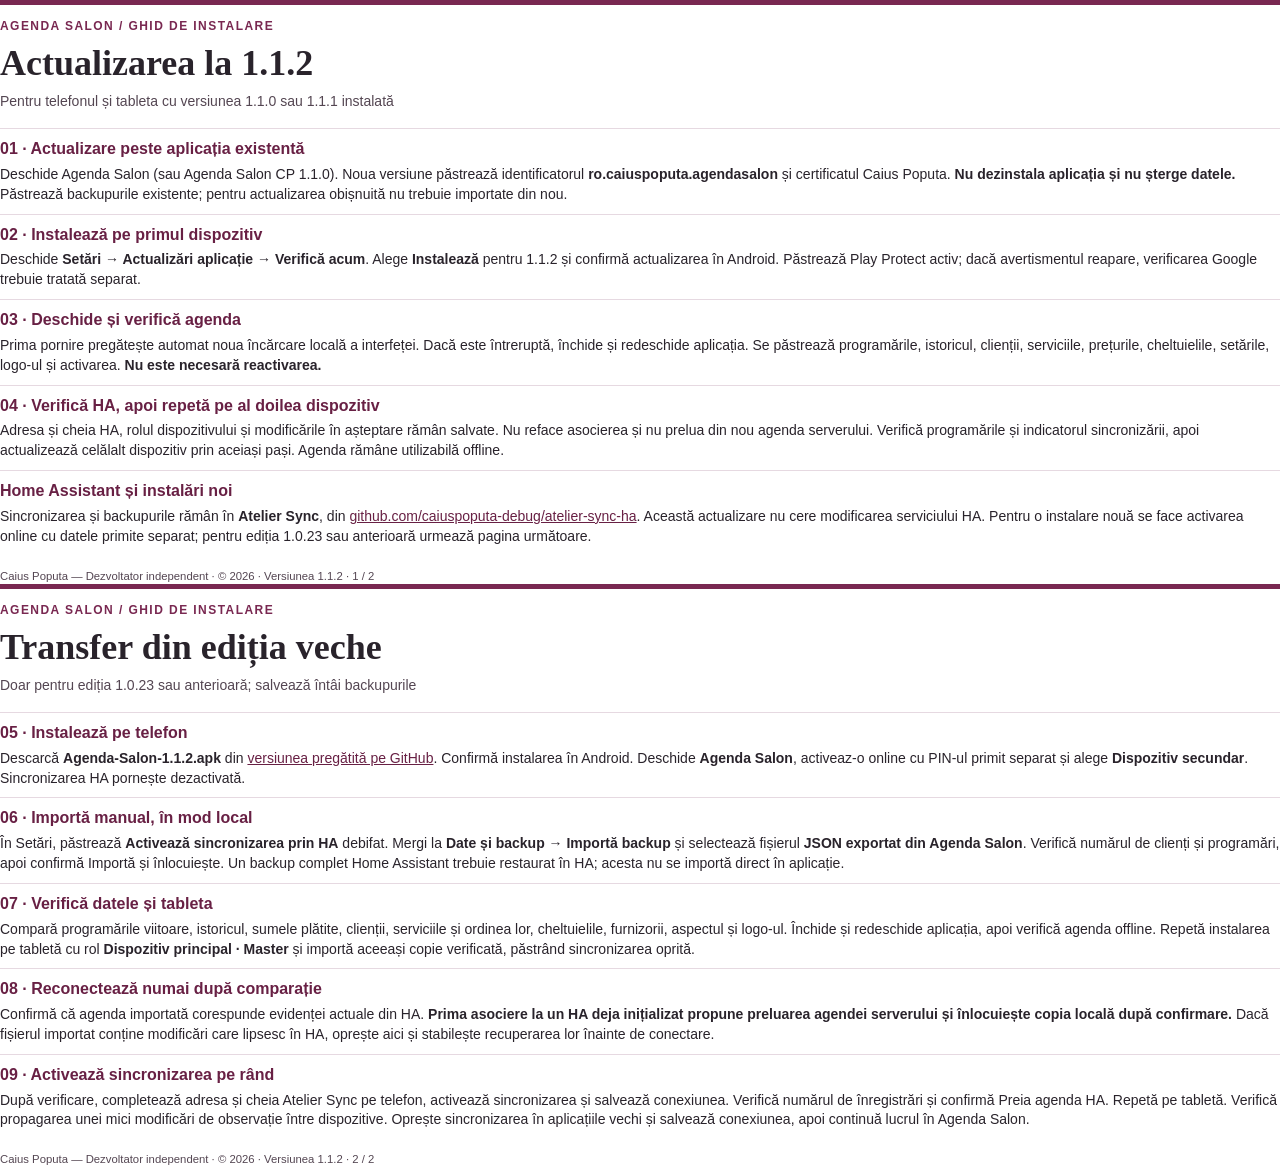
==== docs/ghid-Instalare.html @ 4b197e7f "Use local HTTPS WebView assets while preserving Salon data and HA" ====
<!doctype html><html lang="ro"><meta charset="utf-8"><title>Agenda Salon - Instalare</title><style>@page{size:A4;margin:16mm 18mm}body{margin:0;color:#29232b;font:10.5pt/1.42 "Segoe UI",sans-serif}article{break-after:page}article:last-child{break-after:auto}header{border-top:5px solid #792851;padding-top:13px;margin-bottom:16px}.brand{color:#792851;font-weight:700;letter-spacing:.12em;font-size:9pt}h1{font:bold 27pt/1.15 Georgia;margin:8px 0}header p{color:#544652;margin:0}section{border-top:1px solid #e6d9e1;padding:9px 0;break-inside:avoid}h2{margin:0 0 4px;color:#682044;font-size:12pt}section p{margin:0}a{color:#682044;overflow-wrap:anywhere}footer{margin-top:12px;color:#544652;font-size:8.5pt}</style><article><header><div class="brand">AGENDA SALON / GHID DE INSTALARE</div><h1>Actualizarea la 1.1.2</h1><p>Pentru telefonul și tableta cu versiunea 1.1.0 sau 1.1.1 instalată</p></header>
<section><h2>01 · Actualizare peste aplicația existentă</h2><p>Deschide Agenda Salon (sau Agenda Salon CP 1.1.0). Noua versiune păstrează identificatorul <b>ro.caiuspoputa.agendasalon</b> și certificatul Caius Poputa. <b>Nu dezinstala aplicația și nu șterge datele.</b> Păstrează backupurile existente; pentru actualizarea obișnuită nu trebuie importate din nou.</p></section>
<section><h2>02 · Instalează pe primul dispozitiv</h2><p>Deschide <b>Setări → Actualizări aplicație → Verifică acum</b>. Alege <b>Instalează</b> pentru 1.1.2 și confirmă actualizarea în Android. Păstrează Play Protect activ; dacă avertismentul reapare, verificarea Google trebuie tratată separat.</p></section>
<section><h2>03 · Deschide și verifică agenda</h2><p>Prima pornire pregătește automat noua încărcare locală a interfeței. Dacă este întreruptă, închide și redeschide aplicația. Se păstrează programările, istoricul, clienții, serviciile, prețurile, cheltuielile, setările, logo-ul și activarea. <b>Nu este necesară reactivarea.</b></p></section>
<section><h2>04 · Verifică HA, apoi repetă pe al doilea dispozitiv</h2><p>Adresa și cheia HA, rolul dispozitivului și modificările în așteptare rămân salvate. Nu reface asocierea și nu prelua din nou agenda serverului. Verifică programările și indicatorul sincronizării, apoi actualizează celălalt dispozitiv prin aceiași pași. Agenda rămâne utilizabilă offline.</p></section>
<section><h2>Home Assistant și instalări noi</h2><p>Sincronizarea și backupurile rămân în <b>Atelier Sync</b>, din <a href="https://github.com/caiuspoputa-debug/atelier-sync-ha">github.com/caiuspoputa-debug/atelier-sync-ha</a>. Această actualizare nu cere modificarea serviciului HA. Pentru o instalare nouă se face activarea online cu datele primite separat; pentru ediția 1.0.23 sau anterioară urmează pagina următoare.</p></section>
<footer>Caius Poputa — Dezvoltator independent · © 2026 · Versiunea 1.1.2 · 1 / 2</footer></article><article><header><div class="brand">AGENDA SALON / GHID DE INSTALARE</div><h1>Transfer din ediția veche</h1><p>Doar pentru ediția 1.0.23 sau anterioară; salvează întâi backupurile</p></header><section><h2>05 · Instalează pe telefon</h2><p>Descarcă <b>Agenda-Salon-1.1.2.apk</b> din <a href="https://github.com/caiuspoputa-debug/agenda-salon/releases/tag/v1.1.2">versiunea pregătită pe GitHub</a>. Confirmă instalarea în Android. Deschide <b>Agenda Salon</b>, activeaz-o online cu PIN-ul primit separat și alege <b>Dispozitiv secundar</b>. Sincronizarea HA pornește dezactivată.</p></section><section><h2>06 · Importă manual, în mod local</h2><p>În Setări, păstrează <b>Activează sincronizarea prin HA</b> debifat. Mergi la <b>Date și backup → Importă backup</b> și selectează fișierul <b>JSON exportat din Agenda Salon</b>. Verifică numărul de clienți și programări, apoi confirmă Importă și înlocuiește. Un backup complet Home Assistant trebuie restaurat în HA; acesta nu se importă direct în aplicație.</p></section><section><h2>07 · Verifică datele și tableta</h2><p>Compară programările viitoare, istoricul, sumele plătite, clienții, serviciile și ordinea lor, cheltuielile, furnizorii, aspectul și logo-ul. Închide și redeschide aplicația, apoi verifică agenda offline. Repetă instalarea pe tabletă cu rol <b>Dispozitiv principal · Master</b> și importă aceeași copie verificată, păstrând sincronizarea oprită.</p></section><section><h2>08 · Reconectează numai după comparație</h2><p>Confirmă că agenda importată corespunde evidenței actuale din HA. <b>Prima asociere la un HA deja inițializat propune preluarea agendei serverului și înlocuiește copia locală după confirmare.</b> Dacă fișierul importat conține modificări care lipsesc în HA, oprește aici și stabilește recuperarea lor înainte de conectare.</p></section><section><h2>09 · Activează sincronizarea pe rând</h2><p>După verificare, completează adresa și cheia Atelier Sync pe telefon, activează sincronizarea și salvează conexiunea. Verifică numărul de înregistrări și confirmă Preia agenda HA. Repetă pe tabletă. Verifică propagarea unei mici modificări de observație între dispozitive. Oprește sincronizarea în aplicațiile vechi și salvează conexiunea, apoi continuă lucrul în Agenda Salon.</p></section><footer>Caius Poputa — Dezvoltator independent · © 2026 · Versiunea 1.1.2 · 2 / 2</footer></article></html>
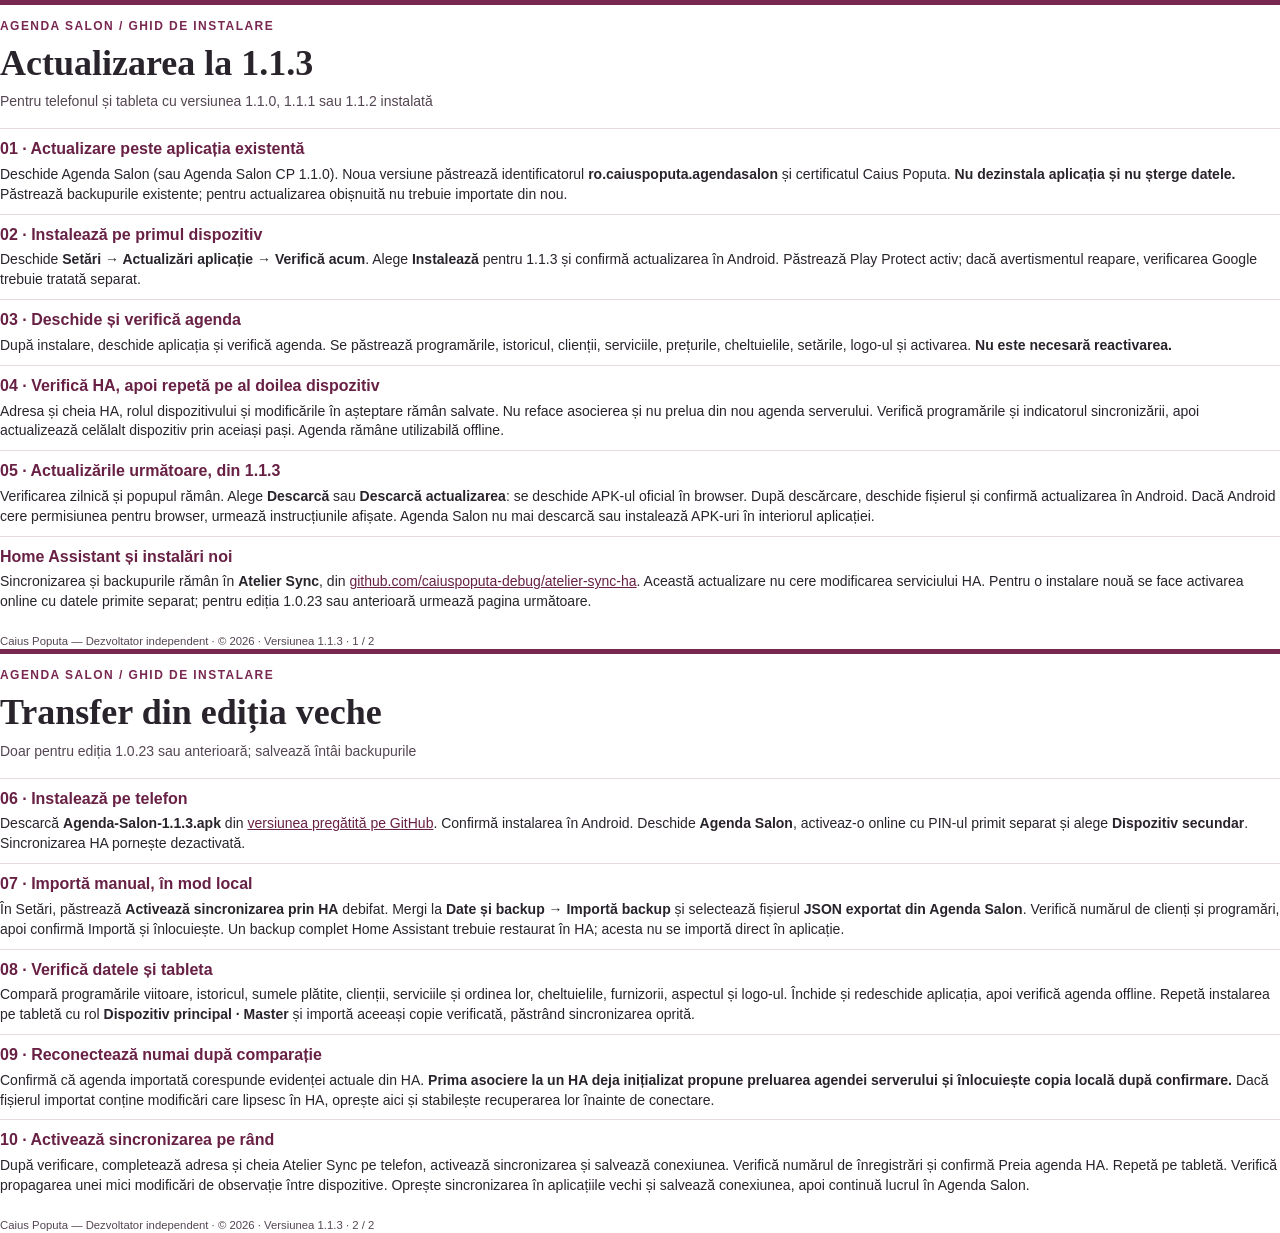
==== commit 097289ea: "Release Salon 1.1.3 with browser downloads and preserved data" ====
--- a/docs/ghid-Instalare.html
+++ b/docs/ghid-Instalare.html
@@ -1,7 +1,7 @@
-<!doctype html><html lang="ro"><meta charset="utf-8"><title>Agenda Salon - Instalare</title><style>@page{size:A4;margin:16mm 18mm}body{margin:0;color:#29232b;font:10.5pt/1.42 "Segoe UI",sans-serif}article{break-after:page}article:last-child{break-after:auto}header{border-top:5px solid #792851;padding-top:13px;margin-bottom:16px}.brand{color:#792851;font-weight:700;letter-spacing:.12em;font-size:9pt}h1{font:bold 27pt/1.15 Georgia;margin:8px 0}header p{color:#544652;margin:0}section{border-top:1px solid #e6d9e1;padding:9px 0;break-inside:avoid}h2{margin:0 0 4px;color:#682044;font-size:12pt}section p{margin:0}a{color:#682044;overflow-wrap:anywhere}footer{margin-top:12px;color:#544652;font-size:8.5pt}</style><article><header><div class="brand">AGENDA SALON / GHID DE INSTALARE</div><h1>Actualizarea la 1.1.2</h1><p>Pentru telefonul și tableta cu versiunea 1.1.0 sau 1.1.1 instalată</p></header>
+<!doctype html><html lang="ro"><meta charset="utf-8"><title>Agenda Salon - Instalare</title><style>@page{size:A4;margin:16mm 18mm}body{margin:0;color:#29232b;font:10.5pt/1.42 "Segoe UI",sans-serif}article{break-after:page}article:last-child{break-after:auto}header{border-top:5px solid #792851;padding-top:13px;margin-bottom:16px}.brand{color:#792851;font-weight:700;letter-spacing:.12em;font-size:9pt}h1{font:bold 27pt/1.15 Georgia;margin:8px 0}header p{color:#544652;margin:0}section{border-top:1px solid #e6d9e1;padding:9px 0;break-inside:avoid}h2{margin:0 0 4px;color:#682044;font-size:12pt}section p{margin:0}a{color:#682044;overflow-wrap:anywhere}footer{margin-top:12px;color:#544652;font-size:8.5pt}</style><article><header><div class="brand">AGENDA SALON / GHID DE INSTALARE</div><h1>Actualizarea la 1.1.3</h1><p>Pentru telefonul și tableta cu versiunea 1.1.0, 1.1.1 sau 1.1.2 instalată</p></header>
 <section><h2>01 · Actualizare peste aplicația existentă</h2><p>Deschide Agenda Salon (sau Agenda Salon CP 1.1.0). Noua versiune păstrează identificatorul <b>ro.caiuspoputa.agendasalon</b> și certificatul Caius Poputa. <b>Nu dezinstala aplicația și nu șterge datele.</b> Păstrează backupurile existente; pentru actualizarea obișnuită nu trebuie importate din nou.</p></section>
-<section><h2>02 · Instalează pe primul dispozitiv</h2><p>Deschide <b>Setări → Actualizări aplicație → Verifică acum</b>. Alege <b>Instalează</b> pentru 1.1.2 și confirmă actualizarea în Android. Păstrează Play Protect activ; dacă avertismentul reapare, verificarea Google trebuie tratată separat.</p></section>
-<section><h2>03 · Deschide și verifică agenda</h2><p>Prima pornire pregătește automat noua încărcare locală a interfeței. Dacă este întreruptă, închide și redeschide aplicația. Se păstrează programările, istoricul, clienții, serviciile, prețurile, cheltuielile, setările, logo-ul și activarea. <b>Nu este necesară reactivarea.</b></p></section>
+<section><h2>02 · Instalează pe primul dispozitiv</h2><p>Deschide <b>Setări → Actualizări aplicație → Verifică acum</b>. Alege <b>Instalează</b> pentru 1.1.3 și confirmă actualizarea în Android. Păstrează Play Protect activ; dacă avertismentul reapare, verificarea Google trebuie tratată separat.</p></section>
+<section><h2>03 · Deschide și verifică agenda</h2><p>După instalare, deschide aplicația și verifică agenda. Se păstrează programările, istoricul, clienții, serviciile, prețurile, cheltuielile, setările, logo-ul și activarea. <b>Nu este necesară reactivarea.</b></p></section>
 <section><h2>04 · Verifică HA, apoi repetă pe al doilea dispozitiv</h2><p>Adresa și cheia HA, rolul dispozitivului și modificările în așteptare rămân salvate. Nu reface asocierea și nu prelua din nou agenda serverului. Verifică programările și indicatorul sincronizării, apoi actualizează celălalt dispozitiv prin aceiași pași. Agenda rămâne utilizabilă offline.</p></section>
-<section><h2>Home Assistant și instalări noi</h2><p>Sincronizarea și backupurile rămân în <b>Atelier Sync</b>, din <a href="https://github.com/caiuspoputa-debug/atelier-sync-ha">github.com/caiuspoputa-debug/atelier-sync-ha</a>. Această actualizare nu cere modificarea serviciului HA. Pentru o instalare nouă se face activarea online cu datele primite separat; pentru ediția 1.0.23 sau anterioară urmează pagina următoare.</p></section>
-<footer>Caius Poputa — Dezvoltator independent · © 2026 · Versiunea 1.1.2 · 1 / 2</footer></article><article><header><div class="brand">AGENDA SALON / GHID DE INSTALARE</div><h1>Transfer din ediția veche</h1><p>Doar pentru ediția 1.0.23 sau anterioară; salvează întâi backupurile</p></header><section><h2>05 · Instalează pe telefon</h2><p>Descarcă <b>Agenda-Salon-1.1.2.apk</b> din <a href="https://github.com/caiuspoputa-debug/agenda-salon/releases/tag/v1.1.2">versiunea pregătită pe GitHub</a>. Confirmă instalarea în Android. Deschide <b>Agenda Salon</b>, activeaz-o online cu PIN-ul primit separat și alege <b>Dispozitiv secundar</b>. Sincronizarea HA pornește dezactivată.</p></section><section><h2>06 · Importă manual, în mod local</h2><p>În Setări, păstrează <b>Activează sincronizarea prin HA</b> debifat. Mergi la <b>Date și backup → Importă backup</b> și selectează fișierul <b>JSON exportat din Agenda Salon</b>. Verifică numărul de clienți și programări, apoi confirmă Importă și înlocuiește. Un backup complet Home Assistant trebuie restaurat în HA; acesta nu se importă direct în aplicație.</p></section><section><h2>07 · Verifică datele și tableta</h2><p>Compară programările viitoare, istoricul, sumele plătite, clienții, serviciile și ordinea lor, cheltuielile, furnizorii, aspectul și logo-ul. Închide și redeschide aplicația, apoi verifică agenda offline. Repetă instalarea pe tabletă cu rol <b>Dispozitiv principal · Master</b> și importă aceeași copie verificată, păstrând sincronizarea oprită.</p></section><section><h2>08 · Reconectează numai după comparație</h2><p>Confirmă că agenda importată corespunde evidenței actuale din HA. <b>Prima asociere la un HA deja inițializat propune preluarea agendei serverului și înlocuiește copia locală după confirmare.</b> Dacă fișierul importat conține modificări care lipsesc în HA, oprește aici și stabilește recuperarea lor înainte de conectare.</p></section><section><h2>09 · Activează sincronizarea pe rând</h2><p>După verificare, completează adresa și cheia Atelier Sync pe telefon, activează sincronizarea și salvează conexiunea. Verifică numărul de înregistrări și confirmă Preia agenda HA. Repetă pe tabletă. Verifică propagarea unei mici modificări de observație între dispozitive. Oprește sincronizarea în aplicațiile vechi și salvează conexiunea, apoi continuă lucrul în Agenda Salon.</p></section><footer>Caius Poputa — Dezvoltator independent · © 2026 · Versiunea 1.1.2 · 2 / 2</footer></article></html>
+<section><h2>05 · Actualizările următoare, din 1.1.3</h2><p>Verificarea zilnică și popupul rămân. Alege <b>Descarcă</b> sau <b>Descarcă actualizarea</b>: se deschide APK-ul oficial în browser. După descărcare, deschide fișierul și confirmă actualizarea în Android. Dacă Android cere permisiunea pentru browser, urmează instrucțiunile afișate. Agenda Salon nu mai descarcă sau instalează APK-uri în interiorul aplicației.</p></section><section><h2>Home Assistant și instalări noi</h2><p>Sincronizarea și backupurile rămân în <b>Atelier Sync</b>, din <a href="https://github.com/caiuspoputa-debug/atelier-sync-ha">github.com/caiuspoputa-debug/atelier-sync-ha</a>. Această actualizare nu cere modificarea serviciului HA. Pentru o instalare nouă se face activarea online cu datele primite separat; pentru ediția 1.0.23 sau anterioară urmează pagina următoare.</p></section>
+<footer>Caius Poputa — Dezvoltator independent · © 2026 · Versiunea 1.1.3 · 1 / 2</footer></article><article><header><div class="brand">AGENDA SALON / GHID DE INSTALARE</div><h1>Transfer din ediția veche</h1><p>Doar pentru ediția 1.0.23 sau anterioară; salvează întâi backupurile</p></header><section><h2>06 · Instalează pe telefon</h2><p>Descarcă <b>Agenda-Salon-1.1.3.apk</b> din <a href="https://github.com/caiuspoputa-debug/agenda-salon/releases/tag/v1.1.3">versiunea pregătită pe GitHub</a>. Confirmă instalarea în Android. Deschide <b>Agenda Salon</b>, activeaz-o online cu PIN-ul primit separat și alege <b>Dispozitiv secundar</b>. Sincronizarea HA pornește dezactivată.</p></section><section><h2>07 · Importă manual, în mod local</h2><p>În Setări, păstrează <b>Activează sincronizarea prin HA</b> debifat. Mergi la <b>Date și backup → Importă backup</b> și selectează fișierul <b>JSON exportat din Agenda Salon</b>. Verifică numărul de clienți și programări, apoi confirmă Importă și înlocuiește. Un backup complet Home Assistant trebuie restaurat în HA; acesta nu se importă direct în aplicație.</p></section><section><h2>08 · Verifică datele și tableta</h2><p>Compară programările viitoare, istoricul, sumele plătite, clienții, serviciile și ordinea lor, cheltuielile, furnizorii, aspectul și logo-ul. Închide și redeschide aplicația, apoi verifică agenda offline. Repetă instalarea pe tabletă cu rol <b>Dispozitiv principal · Master</b> și importă aceeași copie verificată, păstrând sincronizarea oprită.</p></section><section><h2>09 · Reconectează numai după comparație</h2><p>Confirmă că agenda importată corespunde evidenței actuale din HA. <b>Prima asociere la un HA deja inițializat propune preluarea agendei serverului și înlocuiește copia locală după confirmare.</b> Dacă fișierul importat conține modificări care lipsesc în HA, oprește aici și stabilește recuperarea lor înainte de conectare.</p></section><section><h2>10 · Activează sincronizarea pe rând</h2><p>După verificare, completează adresa și cheia Atelier Sync pe telefon, activează sincronizarea și salvează conexiunea. Verifică numărul de înregistrări și confirmă Preia agenda HA. Repetă pe tabletă. Verifică propagarea unei mici modificări de observație între dispozitive. Oprește sincronizarea în aplicațiile vechi și salvează conexiunea, apoi continuă lucrul în Agenda Salon.</p></section><footer>Caius Poputa — Dezvoltator independent · © 2026 · Versiunea 1.1.3 · 2 / 2</footer></article></html>
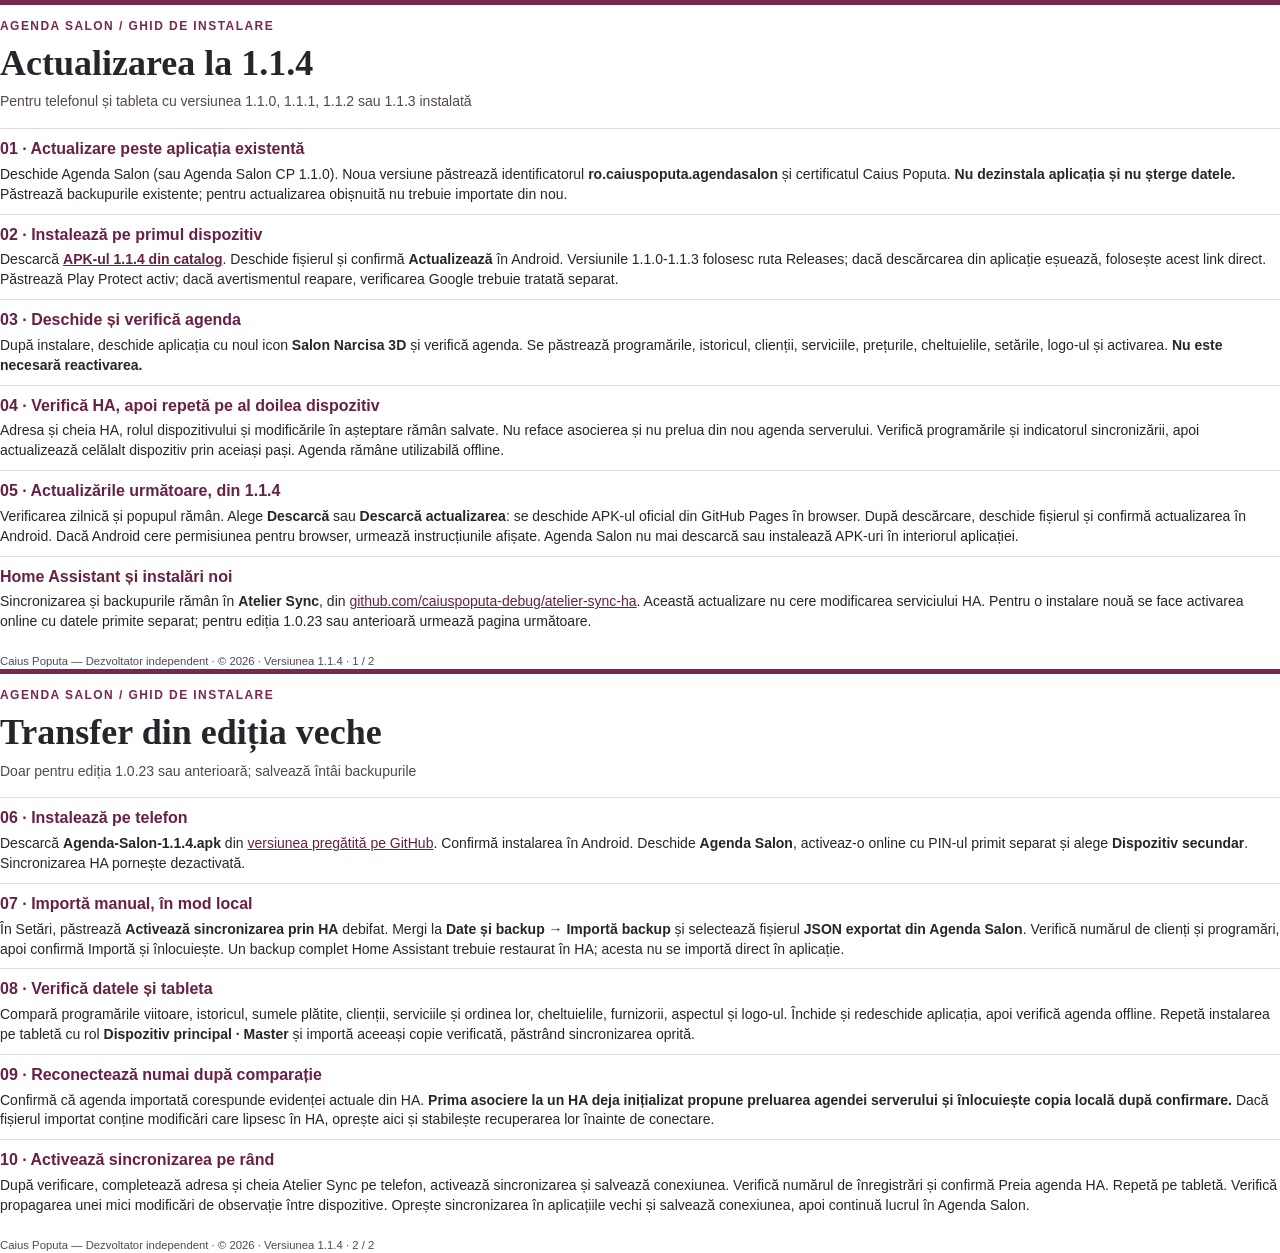
==== commit dd4876f0: "Release Salon 1.1.4 with Narcisa launcher icon and direct update downloads" ====
--- a/docs/ghid-Instalare.html
+++ b/docs/ghid-Instalare.html
@@ -1,7 +1,7 @@
-<!doctype html><html lang="ro"><meta charset="utf-8"><title>Agenda Salon - Instalare</title><style>@page{size:A4;margin:16mm 18mm}body{margin:0;color:#29232b;font:10.5pt/1.42 "Segoe UI",sans-serif}article{break-after:page}article:last-child{break-after:auto}header{border-top:5px solid #792851;padding-top:13px;margin-bottom:16px}.brand{color:#792851;font-weight:700;letter-spacing:.12em;font-size:9pt}h1{font:bold 27pt/1.15 Georgia;margin:8px 0}header p{color:#544652;margin:0}section{border-top:1px solid #e6d9e1;padding:9px 0;break-inside:avoid}h2{margin:0 0 4px;color:#682044;font-size:12pt}section p{margin:0}a{color:#682044;overflow-wrap:anywhere}footer{margin-top:12px;color:#544652;font-size:8.5pt}</style><article><header><div class="brand">AGENDA SALON / GHID DE INSTALARE</div><h1>Actualizarea la 1.1.3</h1><p>Pentru telefonul și tableta cu versiunea 1.1.0, 1.1.1 sau 1.1.2 instalată</p></header>
+<!doctype html><html lang="ro"><meta charset="utf-8"><title>Agenda Salon - Instalare</title><style>@page{size:A4;margin:16mm 18mm}body{margin:0;color:#29232b;font:10.5pt/1.42 "Segoe UI",sans-serif}article{break-after:page}article:last-child{break-after:auto}header{border-top:5px solid #792851;padding-top:13px;margin-bottom:16px}.brand{color:#792851;font-weight:700;letter-spacing:.12em;font-size:9pt}h1{font:bold 27pt/1.15 Georgia;margin:8px 0}header p{color:#544652;margin:0}section{border-top:1px solid #e6d9e1;padding:9px 0;break-inside:avoid}h2{margin:0 0 4px;color:#682044;font-size:12pt}section p{margin:0}a{color:#682044;overflow-wrap:anywhere}footer{margin-top:12px;color:#544652;font-size:8.5pt}</style><article><header><div class="brand">AGENDA SALON / GHID DE INSTALARE</div><h1>Actualizarea la 1.1.4</h1><p>Pentru telefonul și tableta cu versiunea 1.1.0, 1.1.1, 1.1.2 sau 1.1.3 instalată</p></header>
 <section><h2>01 · Actualizare peste aplicația existentă</h2><p>Deschide Agenda Salon (sau Agenda Salon CP 1.1.0). Noua versiune păstrează identificatorul <b>ro.caiuspoputa.agendasalon</b> și certificatul Caius Poputa. <b>Nu dezinstala aplicația și nu șterge datele.</b> Păstrează backupurile existente; pentru actualizarea obișnuită nu trebuie importate din nou.</p></section>
-<section><h2>02 · Instalează pe primul dispozitiv</h2><p>Deschide <b>Setări → Actualizări aplicație → Verifică acum</b>. Alege <b>Instalează</b> pentru 1.1.3 și confirmă actualizarea în Android. Păstrează Play Protect activ; dacă avertismentul reapare, verificarea Google trebuie tratată separat.</p></section>
-<section><h2>03 · Deschide și verifică agenda</h2><p>După instalare, deschide aplicația și verifică agenda. Se păstrează programările, istoricul, clienții, serviciile, prețurile, cheltuielile, setările, logo-ul și activarea. <b>Nu este necesară reactivarea.</b></p></section>
+<section><h2>02 · Instalează pe primul dispozitiv</h2><p>Descarcă <a href="https://caiuspoputa-debug.github.io/aplicatii/downloads/salon/1.1.4/Agenda-Salon-1.1.4.apk"><b>APK-ul 1.1.4 din catalog</b></a>. Deschide fișierul și confirmă <b>Actualizează</b> în Android. Versiunile 1.1.0-1.1.3 folosesc ruta Releases; dacă descărcarea din aplicație eșuează, folosește acest link direct. Păstrează Play Protect activ; dacă avertismentul reapare, verificarea Google trebuie tratată separat.</p></section>
+<section><h2>03 · Deschide și verifică agenda</h2><p>După instalare, deschide aplicația cu noul icon <b>Salon Narcisa 3D</b> și verifică agenda. Se păstrează programările, istoricul, clienții, serviciile, prețurile, cheltuielile, setările, logo-ul și activarea. <b>Nu este necesară reactivarea.</b></p></section>
 <section><h2>04 · Verifică HA, apoi repetă pe al doilea dispozitiv</h2><p>Adresa și cheia HA, rolul dispozitivului și modificările în așteptare rămân salvate. Nu reface asocierea și nu prelua din nou agenda serverului. Verifică programările și indicatorul sincronizării, apoi actualizează celălalt dispozitiv prin aceiași pași. Agenda rămâne utilizabilă offline.</p></section>
-<section><h2>05 · Actualizările următoare, din 1.1.3</h2><p>Verificarea zilnică și popupul rămân. Alege <b>Descarcă</b> sau <b>Descarcă actualizarea</b>: se deschide APK-ul oficial în browser. După descărcare, deschide fișierul și confirmă actualizarea în Android. Dacă Android cere permisiunea pentru browser, urmează instrucțiunile afișate. Agenda Salon nu mai descarcă sau instalează APK-uri în interiorul aplicației.</p></section><section><h2>Home Assistant și instalări noi</h2><p>Sincronizarea și backupurile rămân în <b>Atelier Sync</b>, din <a href="https://github.com/caiuspoputa-debug/atelier-sync-ha">github.com/caiuspoputa-debug/atelier-sync-ha</a>. Această actualizare nu cere modificarea serviciului HA. Pentru o instalare nouă se face activarea online cu datele primite separat; pentru ediția 1.0.23 sau anterioară urmează pagina următoare.</p></section>
-<footer>Caius Poputa — Dezvoltator independent · © 2026 · Versiunea 1.1.3 · 1 / 2</footer></article><article><header><div class="brand">AGENDA SALON / GHID DE INSTALARE</div><h1>Transfer din ediția veche</h1><p>Doar pentru ediția 1.0.23 sau anterioară; salvează întâi backupurile</p></header><section><h2>06 · Instalează pe telefon</h2><p>Descarcă <b>Agenda-Salon-1.1.3.apk</b> din <a href="https://github.com/caiuspoputa-debug/agenda-salon/releases/tag/v1.1.3">versiunea pregătită pe GitHub</a>. Confirmă instalarea în Android. Deschide <b>Agenda Salon</b>, activeaz-o online cu PIN-ul primit separat și alege <b>Dispozitiv secundar</b>. Sincronizarea HA pornește dezactivată.</p></section><section><h2>07 · Importă manual, în mod local</h2><p>În Setări, păstrează <b>Activează sincronizarea prin HA</b> debifat. Mergi la <b>Date și backup → Importă backup</b> și selectează fișierul <b>JSON exportat din Agenda Salon</b>. Verifică numărul de clienți și programări, apoi confirmă Importă și înlocuiește. Un backup complet Home Assistant trebuie restaurat în HA; acesta nu se importă direct în aplicație.</p></section><section><h2>08 · Verifică datele și tableta</h2><p>Compară programările viitoare, istoricul, sumele plătite, clienții, serviciile și ordinea lor, cheltuielile, furnizorii, aspectul și logo-ul. Închide și redeschide aplicația, apoi verifică agenda offline. Repetă instalarea pe tabletă cu rol <b>Dispozitiv principal · Master</b> și importă aceeași copie verificată, păstrând sincronizarea oprită.</p></section><section><h2>09 · Reconectează numai după comparație</h2><p>Confirmă că agenda importată corespunde evidenței actuale din HA. <b>Prima asociere la un HA deja inițializat propune preluarea agendei serverului și înlocuiește copia locală după confirmare.</b> Dacă fișierul importat conține modificări care lipsesc în HA, oprește aici și stabilește recuperarea lor înainte de conectare.</p></section><section><h2>10 · Activează sincronizarea pe rând</h2><p>După verificare, completează adresa și cheia Atelier Sync pe telefon, activează sincronizarea și salvează conexiunea. Verifică numărul de înregistrări și confirmă Preia agenda HA. Repetă pe tabletă. Verifică propagarea unei mici modificări de observație între dispozitive. Oprește sincronizarea în aplicațiile vechi și salvează conexiunea, apoi continuă lucrul în Agenda Salon.</p></section><footer>Caius Poputa — Dezvoltator independent · © 2026 · Versiunea 1.1.3 · 2 / 2</footer></article></html>
+<section><h2>05 · Actualizările următoare, din 1.1.4</h2><p>Verificarea zilnică și popupul rămân. Alege <b>Descarcă</b> sau <b>Descarcă actualizarea</b>: se deschide APK-ul oficial din GitHub Pages în browser. După descărcare, deschide fișierul și confirmă actualizarea în Android. Dacă Android cere permisiunea pentru browser, urmează instrucțiunile afișate. Agenda Salon nu mai descarcă sau instalează APK-uri în interiorul aplicației.</p></section><section><h2>Home Assistant și instalări noi</h2><p>Sincronizarea și backupurile rămân în <b>Atelier Sync</b>, din <a href="https://github.com/caiuspoputa-debug/atelier-sync-ha">github.com/caiuspoputa-debug/atelier-sync-ha</a>. Această actualizare nu cere modificarea serviciului HA. Pentru o instalare nouă se face activarea online cu datele primite separat; pentru ediția 1.0.23 sau anterioară urmează pagina următoare.</p></section>
+<footer>Caius Poputa — Dezvoltator independent · © 2026 · Versiunea 1.1.4 · 1 / 2</footer></article><article><header><div class="brand">AGENDA SALON / GHID DE INSTALARE</div><h1>Transfer din ediția veche</h1><p>Doar pentru ediția 1.0.23 sau anterioară; salvează întâi backupurile</p></header><section><h2>06 · Instalează pe telefon</h2><p>Descarcă <b>Agenda-Salon-1.1.4.apk</b> din <a href="https://caiuspoputa-debug.github.io/aplicatii/downloads/salon/1.1.4/Agenda-Salon-1.1.4.apk">versiunea pregătită pe GitHub</a>. Confirmă instalarea în Android. Deschide <b>Agenda Salon</b>, activeaz-o online cu PIN-ul primit separat și alege <b>Dispozitiv secundar</b>. Sincronizarea HA pornește dezactivată.</p></section><section><h2>07 · Importă manual, în mod local</h2><p>În Setări, păstrează <b>Activează sincronizarea prin HA</b> debifat. Mergi la <b>Date și backup → Importă backup</b> și selectează fișierul <b>JSON exportat din Agenda Salon</b>. Verifică numărul de clienți și programări, apoi confirmă Importă și înlocuiește. Un backup complet Home Assistant trebuie restaurat în HA; acesta nu se importă direct în aplicație.</p></section><section><h2>08 · Verifică datele și tableta</h2><p>Compară programările viitoare, istoricul, sumele plătite, clienții, serviciile și ordinea lor, cheltuielile, furnizorii, aspectul și logo-ul. Închide și redeschide aplicația, apoi verifică agenda offline. Repetă instalarea pe tabletă cu rol <b>Dispozitiv principal · Master</b> și importă aceeași copie verificată, păstrând sincronizarea oprită.</p></section><section><h2>09 · Reconectează numai după comparație</h2><p>Confirmă că agenda importată corespunde evidenței actuale din HA. <b>Prima asociere la un HA deja inițializat propune preluarea agendei serverului și înlocuiește copia locală după confirmare.</b> Dacă fișierul importat conține modificări care lipsesc în HA, oprește aici și stabilește recuperarea lor înainte de conectare.</p></section><section><h2>10 · Activează sincronizarea pe rând</h2><p>După verificare, completează adresa și cheia Atelier Sync pe telefon, activează sincronizarea și salvează conexiunea. Verifică numărul de înregistrări și confirmă Preia agenda HA. Repetă pe tabletă. Verifică propagarea unei mici modificări de observație între dispozitive. Oprește sincronizarea în aplicațiile vechi și salvează conexiunea, apoi continuă lucrul în Agenda Salon.</p></section><footer>Caius Poputa — Dezvoltator independent · © 2026 · Versiunea 1.1.4 · 2 / 2</footer></article></html>
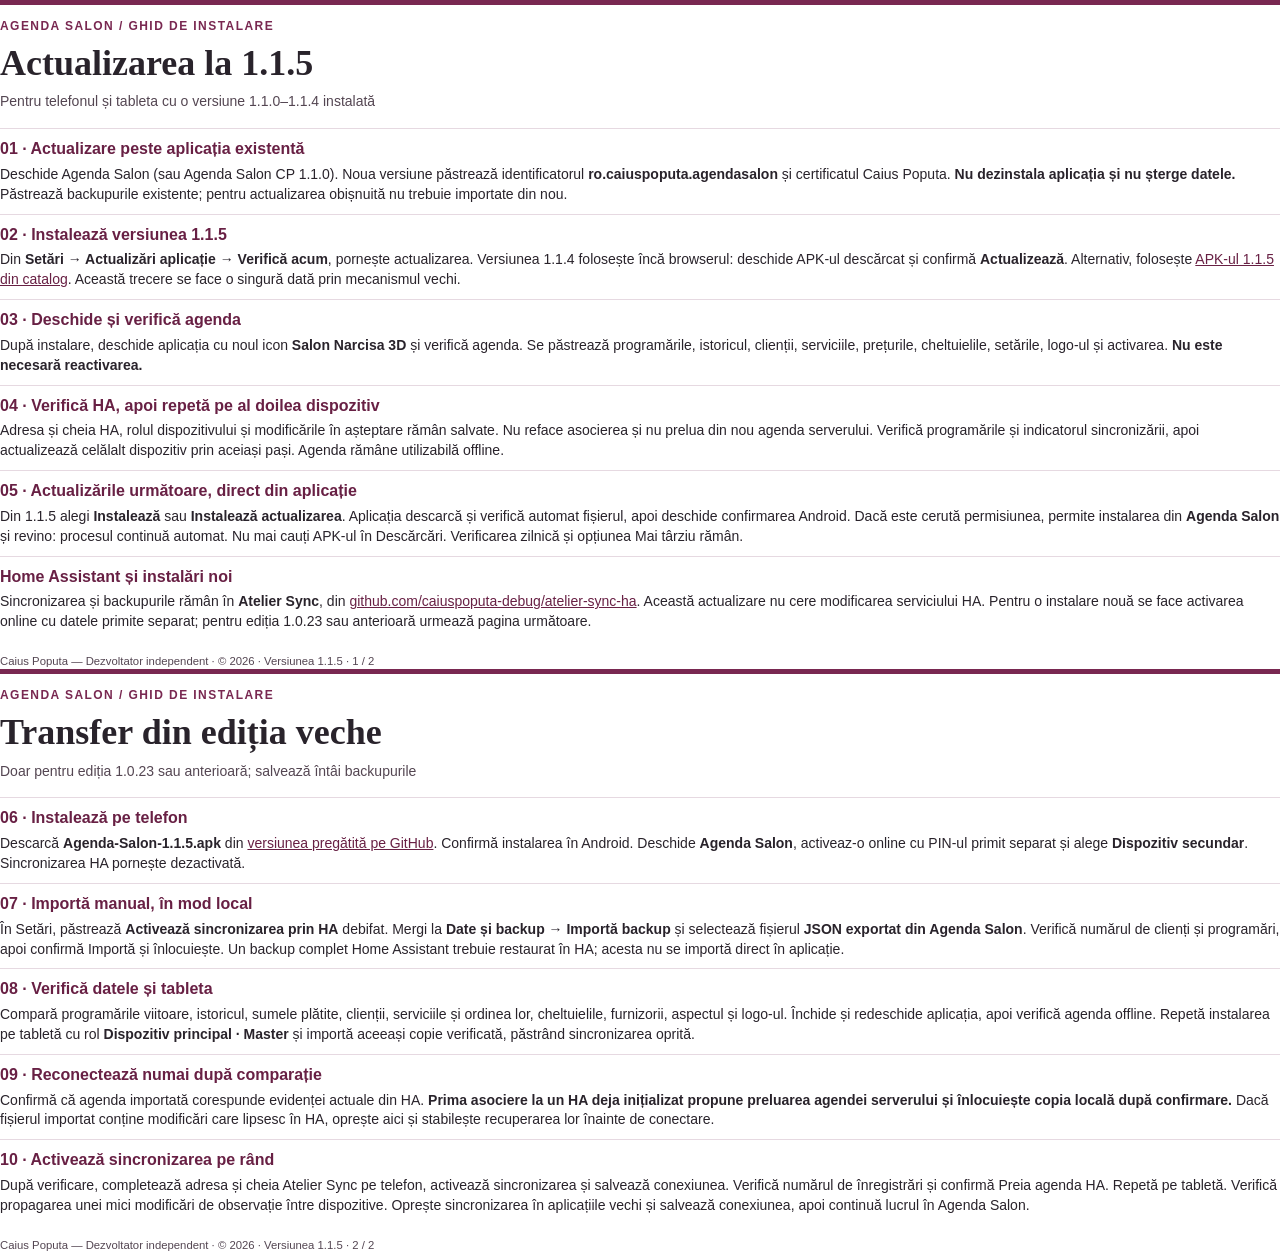
==== commit 2b41ba74: "Release Salon 1.1.5 with direct install and automatic shortcut naming" ====
--- a/docs/ghid-Instalare.html
+++ b/docs/ghid-Instalare.html
@@ -1,7 +1,7 @@
-<!doctype html><html lang="ro"><meta charset="utf-8"><title>Agenda Salon - Instalare</title><style>@page{size:A4;margin:16mm 18mm}body{margin:0;color:#29232b;font:10.5pt/1.42 "Segoe UI",sans-serif}article{break-after:page}article:last-child{break-after:auto}header{border-top:5px solid #792851;padding-top:13px;margin-bottom:16px}.brand{color:#792851;font-weight:700;letter-spacing:.12em;font-size:9pt}h1{font:bold 27pt/1.15 Georgia;margin:8px 0}header p{color:#544652;margin:0}section{border-top:1px solid #e6d9e1;padding:9px 0;break-inside:avoid}h2{margin:0 0 4px;color:#682044;font-size:12pt}section p{margin:0}a{color:#682044;overflow-wrap:anywhere}footer{margin-top:12px;color:#544652;font-size:8.5pt}</style><article><header><div class="brand">AGENDA SALON / GHID DE INSTALARE</div><h1>Actualizarea la 1.1.4</h1><p>Pentru telefonul și tableta cu versiunea 1.1.0, 1.1.1, 1.1.2 sau 1.1.3 instalată</p></header>
+<!doctype html><html lang="ro"><meta charset="utf-8"><title>Agenda Salon - Instalare</title><style>@page{size:A4;margin:16mm 18mm}body{margin:0;color:#29232b;font:10.5pt/1.42 "Segoe UI",sans-serif}article{break-after:page}article:last-child{break-after:auto}header{border-top:5px solid #792851;padding-top:13px;margin-bottom:16px}.brand{color:#792851;font-weight:700;letter-spacing:.12em;font-size:9pt}h1{font:bold 27pt/1.15 Georgia;margin:8px 0}header p{color:#544652;margin:0}section{border-top:1px solid #e6d9e1;padding:9px 0;break-inside:avoid}h2{margin:0 0 4px;color:#682044;font-size:12pt}section p{margin:0}a{color:#682044;overflow-wrap:anywhere}footer{margin-top:12px;color:#544652;font-size:8.5pt}</style><article><header><div class="brand">AGENDA SALON / GHID DE INSTALARE</div><h1>Actualizarea la 1.1.5</h1><p>Pentru telefonul și tableta cu o versiune 1.1.0–1.1.4 instalată</p></header>
 <section><h2>01 · Actualizare peste aplicația existentă</h2><p>Deschide Agenda Salon (sau Agenda Salon CP 1.1.0). Noua versiune păstrează identificatorul <b>ro.caiuspoputa.agendasalon</b> și certificatul Caius Poputa. <b>Nu dezinstala aplicația și nu șterge datele.</b> Păstrează backupurile existente; pentru actualizarea obișnuită nu trebuie importate din nou.</p></section>
-<section><h2>02 · Instalează pe primul dispozitiv</h2><p>Descarcă <a href="https://caiuspoputa-debug.github.io/aplicatii/downloads/salon/1.1.4/Agenda-Salon-1.1.4.apk"><b>APK-ul 1.1.4 din catalog</b></a>. Deschide fișierul și confirmă <b>Actualizează</b> în Android. Versiunile 1.1.0-1.1.3 folosesc ruta Releases; dacă descărcarea din aplicație eșuează, folosește acest link direct. Păstrează Play Protect activ; dacă avertismentul reapare, verificarea Google trebuie tratată separat.</p></section>
+<section><h2>02 · Instalează versiunea 1.1.5</h2><p>Din <b>Setări → Actualizări aplicație → Verifică acum</b>, pornește actualizarea. Versiunea 1.1.4 folosește încă browserul: deschide APK-ul descărcat și confirmă <b>Actualizează</b>. Alternativ, folosește <a href="https://caiuspoputa-debug.github.io/aplicatii/downloads/salon/1.1.5/Agenda-Salon-1.1.5.apk">APK-ul 1.1.5 din catalog</a>. Această trecere se face o singură dată prin mecanismul vechi.</p></section>
 <section><h2>03 · Deschide și verifică agenda</h2><p>După instalare, deschide aplicația cu noul icon <b>Salon Narcisa 3D</b> și verifică agenda. Se păstrează programările, istoricul, clienții, serviciile, prețurile, cheltuielile, setările, logo-ul și activarea. <b>Nu este necesară reactivarea.</b></p></section>
 <section><h2>04 · Verifică HA, apoi repetă pe al doilea dispozitiv</h2><p>Adresa și cheia HA, rolul dispozitivului și modificările în așteptare rămân salvate. Nu reface asocierea și nu prelua din nou agenda serverului. Verifică programările și indicatorul sincronizării, apoi actualizează celălalt dispozitiv prin aceiași pași. Agenda rămâne utilizabilă offline.</p></section>
-<section><h2>05 · Actualizările următoare, din 1.1.4</h2><p>Verificarea zilnică și popupul rămân. Alege <b>Descarcă</b> sau <b>Descarcă actualizarea</b>: se deschide APK-ul oficial din GitHub Pages în browser. După descărcare, deschide fișierul și confirmă actualizarea în Android. Dacă Android cere permisiunea pentru browser, urmează instrucțiunile afișate. Agenda Salon nu mai descarcă sau instalează APK-uri în interiorul aplicației.</p></section><section><h2>Home Assistant și instalări noi</h2><p>Sincronizarea și backupurile rămân în <b>Atelier Sync</b>, din <a href="https://github.com/caiuspoputa-debug/atelier-sync-ha">github.com/caiuspoputa-debug/atelier-sync-ha</a>. Această actualizare nu cere modificarea serviciului HA. Pentru o instalare nouă se face activarea online cu datele primite separat; pentru ediția 1.0.23 sau anterioară urmează pagina următoare.</p></section>
-<footer>Caius Poputa — Dezvoltator independent · © 2026 · Versiunea 1.1.4 · 1 / 2</footer></article><article><header><div class="brand">AGENDA SALON / GHID DE INSTALARE</div><h1>Transfer din ediția veche</h1><p>Doar pentru ediția 1.0.23 sau anterioară; salvează întâi backupurile</p></header><section><h2>06 · Instalează pe telefon</h2><p>Descarcă <b>Agenda-Salon-1.1.4.apk</b> din <a href="https://caiuspoputa-debug.github.io/aplicatii/downloads/salon/1.1.4/Agenda-Salon-1.1.4.apk">versiunea pregătită pe GitHub</a>. Confirmă instalarea în Android. Deschide <b>Agenda Salon</b>, activeaz-o online cu PIN-ul primit separat și alege <b>Dispozitiv secundar</b>. Sincronizarea HA pornește dezactivată.</p></section><section><h2>07 · Importă manual, în mod local</h2><p>În Setări, păstrează <b>Activează sincronizarea prin HA</b> debifat. Mergi la <b>Date și backup → Importă backup</b> și selectează fișierul <b>JSON exportat din Agenda Salon</b>. Verifică numărul de clienți și programări, apoi confirmă Importă și înlocuiește. Un backup complet Home Assistant trebuie restaurat în HA; acesta nu se importă direct în aplicație.</p></section><section><h2>08 · Verifică datele și tableta</h2><p>Compară programările viitoare, istoricul, sumele plătite, clienții, serviciile și ordinea lor, cheltuielile, furnizorii, aspectul și logo-ul. Închide și redeschide aplicația, apoi verifică agenda offline. Repetă instalarea pe tabletă cu rol <b>Dispozitiv principal · Master</b> și importă aceeași copie verificată, păstrând sincronizarea oprită.</p></section><section><h2>09 · Reconectează numai după comparație</h2><p>Confirmă că agenda importată corespunde evidenței actuale din HA. <b>Prima asociere la un HA deja inițializat propune preluarea agendei serverului și înlocuiește copia locală după confirmare.</b> Dacă fișierul importat conține modificări care lipsesc în HA, oprește aici și stabilește recuperarea lor înainte de conectare.</p></section><section><h2>10 · Activează sincronizarea pe rând</h2><p>După verificare, completează adresa și cheia Atelier Sync pe telefon, activează sincronizarea și salvează conexiunea. Verifică numărul de înregistrări și confirmă Preia agenda HA. Repetă pe tabletă. Verifică propagarea unei mici modificări de observație între dispozitive. Oprește sincronizarea în aplicațiile vechi și salvează conexiunea, apoi continuă lucrul în Agenda Salon.</p></section><footer>Caius Poputa — Dezvoltator independent · © 2026 · Versiunea 1.1.4 · 2 / 2</footer></article></html>
+<section><h2>05 · Actualizările următoare, direct din aplicație</h2><p>Din 1.1.5 alegi <b>Instalează</b> sau <b>Instalează actualizarea</b>. Aplicația descarcă și verifică automat fișierul, apoi deschide confirmarea Android. Dacă este cerută permisiunea, permite instalarea din <b>Agenda Salon</b> și revino: procesul continuă automat. Nu mai cauți APK-ul în Descărcări. Verificarea zilnică și opțiunea Mai târziu rămân.</p></section><section><h2>Home Assistant și instalări noi</h2><p>Sincronizarea și backupurile rămân în <b>Atelier Sync</b>, din <a href="https://github.com/caiuspoputa-debug/atelier-sync-ha">github.com/caiuspoputa-debug/atelier-sync-ha</a>. Această actualizare nu cere modificarea serviciului HA. Pentru o instalare nouă se face activarea online cu datele primite separat; pentru ediția 1.0.23 sau anterioară urmează pagina următoare.</p></section>
+<footer>Caius Poputa — Dezvoltator independent · © 2026 · Versiunea 1.1.5 · 1 / 2</footer></article><article><header><div class="brand">AGENDA SALON / GHID DE INSTALARE</div><h1>Transfer din ediția veche</h1><p>Doar pentru ediția 1.0.23 sau anterioară; salvează întâi backupurile</p></header><section><h2>06 · Instalează pe telefon</h2><p>Descarcă <b>Agenda-Salon-1.1.5.apk</b> din <a href="https://caiuspoputa-debug.github.io/aplicatii/downloads/salon/1.1.5/Agenda-Salon-1.1.5.apk">versiunea pregătită pe GitHub</a>. Confirmă instalarea în Android. Deschide <b>Agenda Salon</b>, activeaz-o online cu PIN-ul primit separat și alege <b>Dispozitiv secundar</b>. Sincronizarea HA pornește dezactivată.</p></section><section><h2>07 · Importă manual, în mod local</h2><p>În Setări, păstrează <b>Activează sincronizarea prin HA</b> debifat. Mergi la <b>Date și backup → Importă backup</b> și selectează fișierul <b>JSON exportat din Agenda Salon</b>. Verifică numărul de clienți și programări, apoi confirmă Importă și înlocuiește. Un backup complet Home Assistant trebuie restaurat în HA; acesta nu se importă direct în aplicație.</p></section><section><h2>08 · Verifică datele și tableta</h2><p>Compară programările viitoare, istoricul, sumele plătite, clienții, serviciile și ordinea lor, cheltuielile, furnizorii, aspectul și logo-ul. Închide și redeschide aplicația, apoi verifică agenda offline. Repetă instalarea pe tabletă cu rol <b>Dispozitiv principal · Master</b> și importă aceeași copie verificată, păstrând sincronizarea oprită.</p></section><section><h2>09 · Reconectează numai după comparație</h2><p>Confirmă că agenda importată corespunde evidenței actuale din HA. <b>Prima asociere la un HA deja inițializat propune preluarea agendei serverului și înlocuiește copia locală după confirmare.</b> Dacă fișierul importat conține modificări care lipsesc în HA, oprește aici și stabilește recuperarea lor înainte de conectare.</p></section><section><h2>10 · Activează sincronizarea pe rând</h2><p>După verificare, completează adresa și cheia Atelier Sync pe telefon, activează sincronizarea și salvează conexiunea. Verifică numărul de înregistrări și confirmă Preia agenda HA. Repetă pe tabletă. Verifică propagarea unei mici modificări de observație între dispozitive. Oprește sincronizarea în aplicațiile vechi și salvează conexiunea, apoi continuă lucrul în Agenda Salon.</p></section><footer>Caius Poputa — Dezvoltator independent · © 2026 · Versiunea 1.1.5 · 2 / 2</footer></article></html>
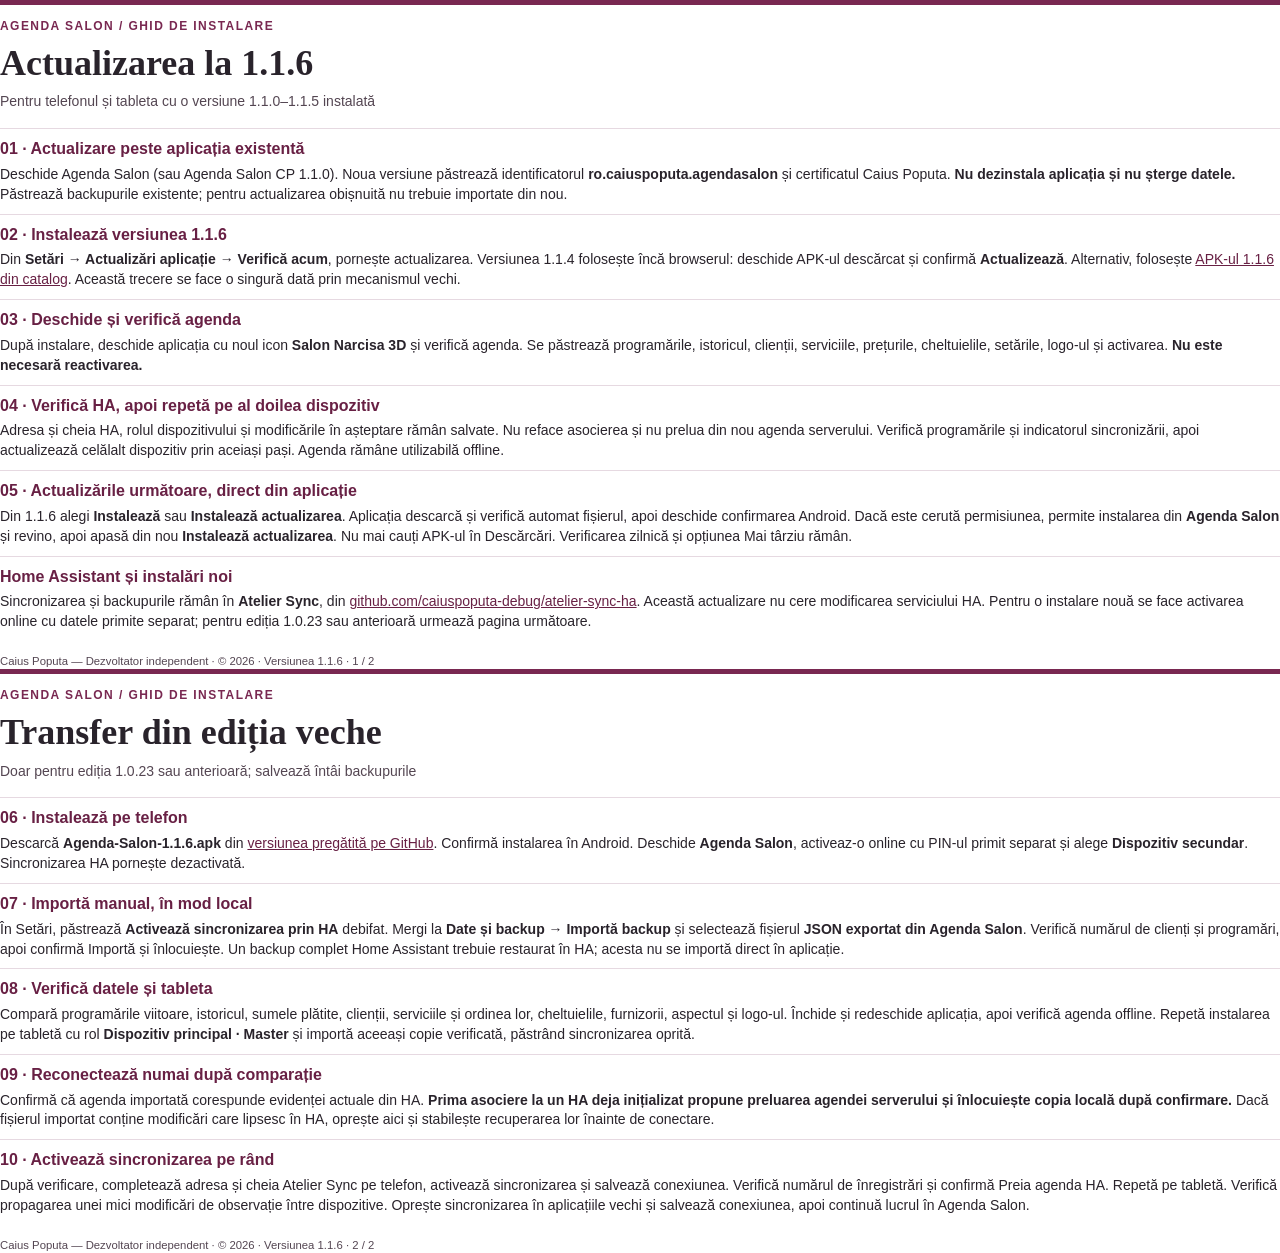
==== commit 8aab2745: "Align Salon 1.1.6 Android updates with Frizerie flow" ====
--- a/docs/ghid-Instalare.html
+++ b/docs/ghid-Instalare.html
@@ -1,7 +1,7 @@
-<!doctype html><html lang="ro"><meta charset="utf-8"><title>Agenda Salon - Instalare</title><style>@page{size:A4;margin:16mm 18mm}body{margin:0;color:#29232b;font:10.5pt/1.42 "Segoe UI",sans-serif}article{break-after:page}article:last-child{break-after:auto}header{border-top:5px solid #792851;padding-top:13px;margin-bottom:16px}.brand{color:#792851;font-weight:700;letter-spacing:.12em;font-size:9pt}h1{font:bold 27pt/1.15 Georgia;margin:8px 0}header p{color:#544652;margin:0}section{border-top:1px solid #e6d9e1;padding:9px 0;break-inside:avoid}h2{margin:0 0 4px;color:#682044;font-size:12pt}section p{margin:0}a{color:#682044;overflow-wrap:anywhere}footer{margin-top:12px;color:#544652;font-size:8.5pt}</style><article><header><div class="brand">AGENDA SALON / GHID DE INSTALARE</div><h1>Actualizarea la 1.1.5</h1><p>Pentru telefonul și tableta cu o versiune 1.1.0–1.1.4 instalată</p></header>
+<!doctype html><html lang="ro"><meta charset="utf-8"><title>Agenda Salon - Instalare</title><style>@page{size:A4;margin:16mm 18mm}body{margin:0;color:#29232b;font:10.5pt/1.42 "Segoe UI",sans-serif}article{break-after:page}article:last-child{break-after:auto}header{border-top:5px solid #792851;padding-top:13px;margin-bottom:16px}.brand{color:#792851;font-weight:700;letter-spacing:.12em;font-size:9pt}h1{font:bold 27pt/1.15 Georgia;margin:8px 0}header p{color:#544652;margin:0}section{border-top:1px solid #e6d9e1;padding:9px 0;break-inside:avoid}h2{margin:0 0 4px;color:#682044;font-size:12pt}section p{margin:0}a{color:#682044;overflow-wrap:anywhere}footer{margin-top:12px;color:#544652;font-size:8.5pt}</style><article><header><div class="brand">AGENDA SALON / GHID DE INSTALARE</div><h1>Actualizarea la 1.1.6</h1><p>Pentru telefonul și tableta cu o versiune 1.1.0–1.1.5 instalată</p></header>
 <section><h2>01 · Actualizare peste aplicația existentă</h2><p>Deschide Agenda Salon (sau Agenda Salon CP 1.1.0). Noua versiune păstrează identificatorul <b>ro.caiuspoputa.agendasalon</b> și certificatul Caius Poputa. <b>Nu dezinstala aplicația și nu șterge datele.</b> Păstrează backupurile existente; pentru actualizarea obișnuită nu trebuie importate din nou.</p></section>
-<section><h2>02 · Instalează versiunea 1.1.5</h2><p>Din <b>Setări → Actualizări aplicație → Verifică acum</b>, pornește actualizarea. Versiunea 1.1.4 folosește încă browserul: deschide APK-ul descărcat și confirmă <b>Actualizează</b>. Alternativ, folosește <a href="https://caiuspoputa-debug.github.io/aplicatii/downloads/salon/1.1.5/Agenda-Salon-1.1.5.apk">APK-ul 1.1.5 din catalog</a>. Această trecere se face o singură dată prin mecanismul vechi.</p></section>
+<section><h2>02 · Instalează versiunea 1.1.6</h2><p>Din <b>Setări → Actualizări aplicație → Verifică acum</b>, pornește actualizarea. Versiunea 1.1.4 folosește încă browserul: deschide APK-ul descărcat și confirmă <b>Actualizează</b>. Alternativ, folosește <a href="https://caiuspoputa-debug.github.io/aplicatii/downloads/salon/1.1.6/Agenda-Salon-1.1.6.apk">APK-ul 1.1.6 din catalog</a>. Această trecere se face o singură dată prin mecanismul vechi.</p></section>
 <section><h2>03 · Deschide și verifică agenda</h2><p>După instalare, deschide aplicația cu noul icon <b>Salon Narcisa 3D</b> și verifică agenda. Se păstrează programările, istoricul, clienții, serviciile, prețurile, cheltuielile, setările, logo-ul și activarea. <b>Nu este necesară reactivarea.</b></p></section>
 <section><h2>04 · Verifică HA, apoi repetă pe al doilea dispozitiv</h2><p>Adresa și cheia HA, rolul dispozitivului și modificările în așteptare rămân salvate. Nu reface asocierea și nu prelua din nou agenda serverului. Verifică programările și indicatorul sincronizării, apoi actualizează celălalt dispozitiv prin aceiași pași. Agenda rămâne utilizabilă offline.</p></section>
-<section><h2>05 · Actualizările următoare, direct din aplicație</h2><p>Din 1.1.5 alegi <b>Instalează</b> sau <b>Instalează actualizarea</b>. Aplicația descarcă și verifică automat fișierul, apoi deschide confirmarea Android. Dacă este cerută permisiunea, permite instalarea din <b>Agenda Salon</b> și revino: procesul continuă automat. Nu mai cauți APK-ul în Descărcări. Verificarea zilnică și opțiunea Mai târziu rămân.</p></section><section><h2>Home Assistant și instalări noi</h2><p>Sincronizarea și backupurile rămân în <b>Atelier Sync</b>, din <a href="https://github.com/caiuspoputa-debug/atelier-sync-ha">github.com/caiuspoputa-debug/atelier-sync-ha</a>. Această actualizare nu cere modificarea serviciului HA. Pentru o instalare nouă se face activarea online cu datele primite separat; pentru ediția 1.0.23 sau anterioară urmează pagina următoare.</p></section>
-<footer>Caius Poputa — Dezvoltator independent · © 2026 · Versiunea 1.1.5 · 1 / 2</footer></article><article><header><div class="brand">AGENDA SALON / GHID DE INSTALARE</div><h1>Transfer din ediția veche</h1><p>Doar pentru ediția 1.0.23 sau anterioară; salvează întâi backupurile</p></header><section><h2>06 · Instalează pe telefon</h2><p>Descarcă <b>Agenda-Salon-1.1.5.apk</b> din <a href="https://caiuspoputa-debug.github.io/aplicatii/downloads/salon/1.1.5/Agenda-Salon-1.1.5.apk">versiunea pregătită pe GitHub</a>. Confirmă instalarea în Android. Deschide <b>Agenda Salon</b>, activeaz-o online cu PIN-ul primit separat și alege <b>Dispozitiv secundar</b>. Sincronizarea HA pornește dezactivată.</p></section><section><h2>07 · Importă manual, în mod local</h2><p>În Setări, păstrează <b>Activează sincronizarea prin HA</b> debifat. Mergi la <b>Date și backup → Importă backup</b> și selectează fișierul <b>JSON exportat din Agenda Salon</b>. Verifică numărul de clienți și programări, apoi confirmă Importă și înlocuiește. Un backup complet Home Assistant trebuie restaurat în HA; acesta nu se importă direct în aplicație.</p></section><section><h2>08 · Verifică datele și tableta</h2><p>Compară programările viitoare, istoricul, sumele plătite, clienții, serviciile și ordinea lor, cheltuielile, furnizorii, aspectul și logo-ul. Închide și redeschide aplicația, apoi verifică agenda offline. Repetă instalarea pe tabletă cu rol <b>Dispozitiv principal · Master</b> și importă aceeași copie verificată, păstrând sincronizarea oprită.</p></section><section><h2>09 · Reconectează numai după comparație</h2><p>Confirmă că agenda importată corespunde evidenței actuale din HA. <b>Prima asociere la un HA deja inițializat propune preluarea agendei serverului și înlocuiește copia locală după confirmare.</b> Dacă fișierul importat conține modificări care lipsesc în HA, oprește aici și stabilește recuperarea lor înainte de conectare.</p></section><section><h2>10 · Activează sincronizarea pe rând</h2><p>După verificare, completează adresa și cheia Atelier Sync pe telefon, activează sincronizarea și salvează conexiunea. Verifică numărul de înregistrări și confirmă Preia agenda HA. Repetă pe tabletă. Verifică propagarea unei mici modificări de observație între dispozitive. Oprește sincronizarea în aplicațiile vechi și salvează conexiunea, apoi continuă lucrul în Agenda Salon.</p></section><footer>Caius Poputa — Dezvoltator independent · © 2026 · Versiunea 1.1.5 · 2 / 2</footer></article></html>
+<section><h2>05 · Actualizările următoare, direct din aplicație</h2><p>Din 1.1.6 alegi <b>Instalează</b> sau <b>Instalează actualizarea</b>. Aplicația descarcă și verifică automat fișierul, apoi deschide confirmarea Android. Dacă este cerută permisiunea, permite instalarea din <b>Agenda Salon</b> și revino, apoi apasă din nou <b>Instalează actualizarea</b>. Nu mai cauți APK-ul în Descărcări. Verificarea zilnică și opțiunea Mai târziu rămân.</p></section><section><h2>Home Assistant și instalări noi</h2><p>Sincronizarea și backupurile rămân în <b>Atelier Sync</b>, din <a href="https://github.com/caiuspoputa-debug/atelier-sync-ha">github.com/caiuspoputa-debug/atelier-sync-ha</a>. Această actualizare nu cere modificarea serviciului HA. Pentru o instalare nouă se face activarea online cu datele primite separat; pentru ediția 1.0.23 sau anterioară urmează pagina următoare.</p></section>
+<footer>Caius Poputa — Dezvoltator independent · © 2026 · Versiunea 1.1.6 · 1 / 2</footer></article><article><header><div class="brand">AGENDA SALON / GHID DE INSTALARE</div><h1>Transfer din ediția veche</h1><p>Doar pentru ediția 1.0.23 sau anterioară; salvează întâi backupurile</p></header><section><h2>06 · Instalează pe telefon</h2><p>Descarcă <b>Agenda-Salon-1.1.6.apk</b> din <a href="https://caiuspoputa-debug.github.io/aplicatii/downloads/salon/1.1.6/Agenda-Salon-1.1.6.apk">versiunea pregătită pe GitHub</a>. Confirmă instalarea în Android. Deschide <b>Agenda Salon</b>, activeaz-o online cu PIN-ul primit separat și alege <b>Dispozitiv secundar</b>. Sincronizarea HA pornește dezactivată.</p></section><section><h2>07 · Importă manual, în mod local</h2><p>În Setări, păstrează <b>Activează sincronizarea prin HA</b> debifat. Mergi la <b>Date și backup → Importă backup</b> și selectează fișierul <b>JSON exportat din Agenda Salon</b>. Verifică numărul de clienți și programări, apoi confirmă Importă și înlocuiește. Un backup complet Home Assistant trebuie restaurat în HA; acesta nu se importă direct în aplicație.</p></section><section><h2>08 · Verifică datele și tableta</h2><p>Compară programările viitoare, istoricul, sumele plătite, clienții, serviciile și ordinea lor, cheltuielile, furnizorii, aspectul și logo-ul. Închide și redeschide aplicația, apoi verifică agenda offline. Repetă instalarea pe tabletă cu rol <b>Dispozitiv principal · Master</b> și importă aceeași copie verificată, păstrând sincronizarea oprită.</p></section><section><h2>09 · Reconectează numai după comparație</h2><p>Confirmă că agenda importată corespunde evidenței actuale din HA. <b>Prima asociere la un HA deja inițializat propune preluarea agendei serverului și înlocuiește copia locală după confirmare.</b> Dacă fișierul importat conține modificări care lipsesc în HA, oprește aici și stabilește recuperarea lor înainte de conectare.</p></section><section><h2>10 · Activează sincronizarea pe rând</h2><p>După verificare, completează adresa și cheia Atelier Sync pe telefon, activează sincronizarea și salvează conexiunea. Verifică numărul de înregistrări și confirmă Preia agenda HA. Repetă pe tabletă. Verifică propagarea unei mici modificări de observație între dispozitive. Oprește sincronizarea în aplicațiile vechi și salvează conexiunea, apoi continuă lucrul în Agenda Salon.</p></section><footer>Caius Poputa — Dezvoltator independent · © 2026 · Versiunea 1.1.6 · 2 / 2</footer></article></html>
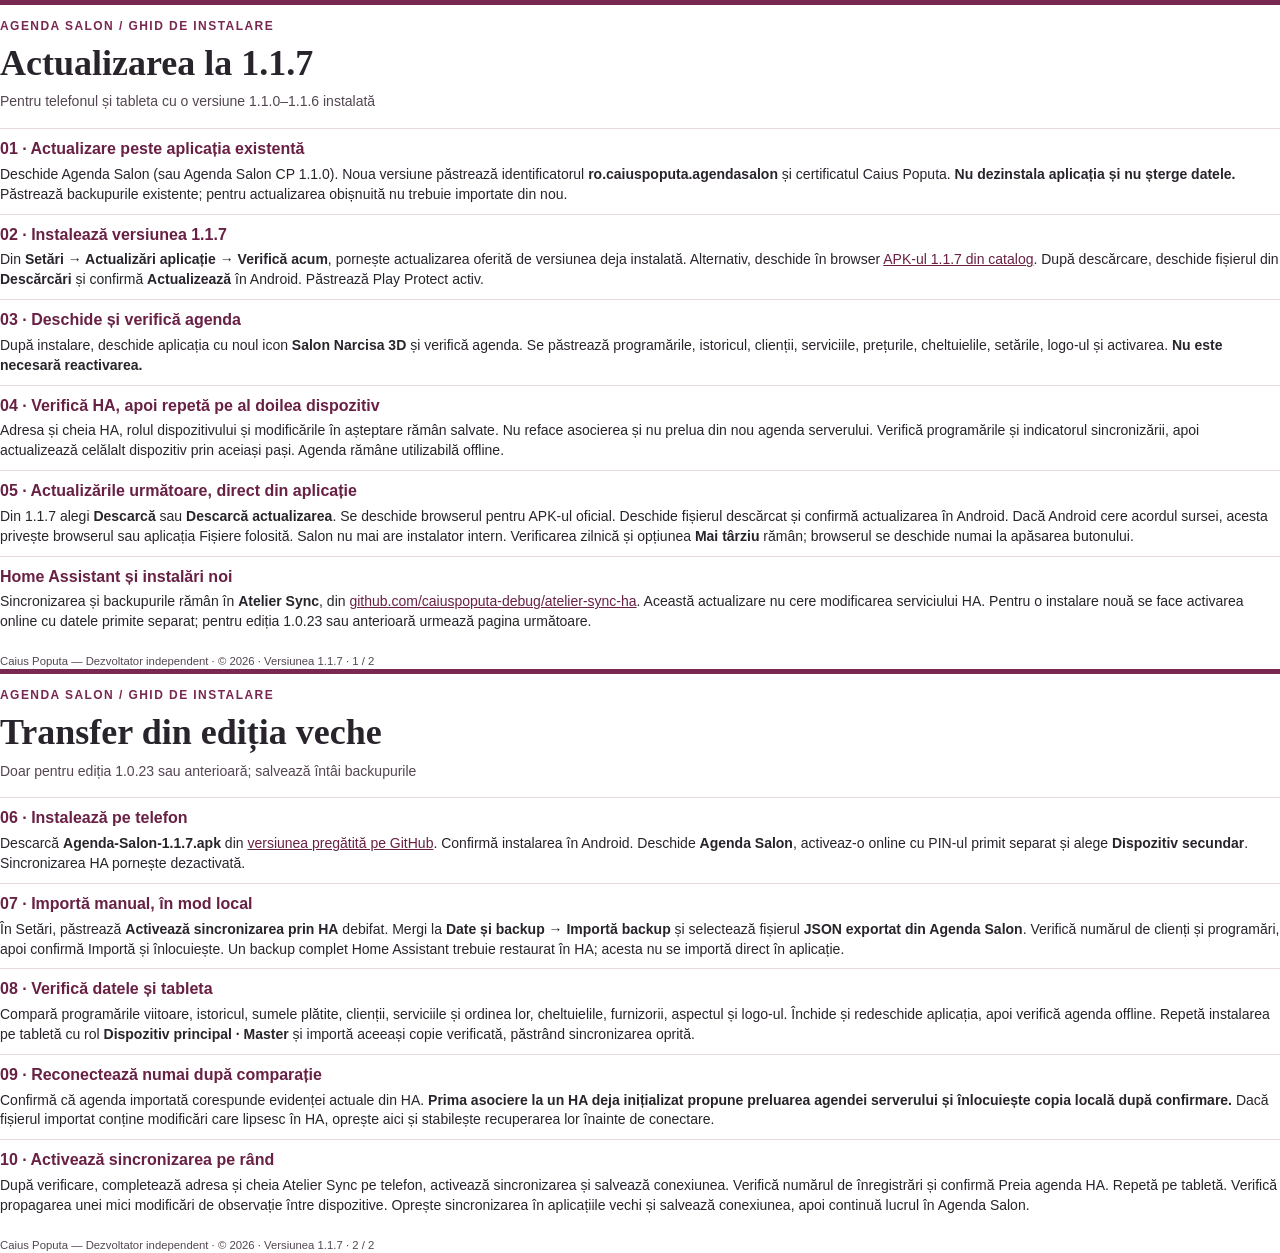
==== commit 860e86de: "Release Salon 1.1.7 with explicit browser downloads and no APK installer" ====
--- a/docs/ghid-Instalare.html
+++ b/docs/ghid-Instalare.html
@@ -1,7 +1,7 @@
-<!doctype html><html lang="ro"><meta charset="utf-8"><title>Agenda Salon - Instalare</title><style>@page{size:A4;margin:16mm 18mm}body{margin:0;color:#29232b;font:10.5pt/1.42 "Segoe UI",sans-serif}article{break-after:page}article:last-child{break-after:auto}header{border-top:5px solid #792851;padding-top:13px;margin-bottom:16px}.brand{color:#792851;font-weight:700;letter-spacing:.12em;font-size:9pt}h1{font:bold 27pt/1.15 Georgia;margin:8px 0}header p{color:#544652;margin:0}section{border-top:1px solid #e6d9e1;padding:9px 0;break-inside:avoid}h2{margin:0 0 4px;color:#682044;font-size:12pt}section p{margin:0}a{color:#682044;overflow-wrap:anywhere}footer{margin-top:12px;color:#544652;font-size:8.5pt}</style><article><header><div class="brand">AGENDA SALON / GHID DE INSTALARE</div><h1>Actualizarea la 1.1.6</h1><p>Pentru telefonul și tableta cu o versiune 1.1.0–1.1.5 instalată</p></header>
+<!doctype html><html lang="ro"><meta charset="utf-8"><title>Agenda Salon - Instalare</title><style>@page{size:A4;margin:16mm 18mm}body{margin:0;color:#29232b;font:10.5pt/1.42 "Segoe UI",sans-serif}article{break-after:page}article:last-child{break-after:auto}header{border-top:5px solid #792851;padding-top:13px;margin-bottom:16px}.brand{color:#792851;font-weight:700;letter-spacing:.12em;font-size:9pt}h1{font:bold 27pt/1.15 Georgia;margin:8px 0}header p{color:#544652;margin:0}section{border-top:1px solid #e6d9e1;padding:9px 0;break-inside:avoid}h2{margin:0 0 4px;color:#682044;font-size:12pt}section p{margin:0}a{color:#682044;overflow-wrap:anywhere}footer{margin-top:12px;color:#544652;font-size:8.5pt}</style><article><header><div class="brand">AGENDA SALON / GHID DE INSTALARE</div><h1>Actualizarea la 1.1.7</h1><p>Pentru telefonul și tableta cu o versiune 1.1.0–1.1.6 instalată</p></header>
 <section><h2>01 · Actualizare peste aplicația existentă</h2><p>Deschide Agenda Salon (sau Agenda Salon CP 1.1.0). Noua versiune păstrează identificatorul <b>ro.caiuspoputa.agendasalon</b> și certificatul Caius Poputa. <b>Nu dezinstala aplicația și nu șterge datele.</b> Păstrează backupurile existente; pentru actualizarea obișnuită nu trebuie importate din nou.</p></section>
-<section><h2>02 · Instalează versiunea 1.1.6</h2><p>Din <b>Setări → Actualizări aplicație → Verifică acum</b>, pornește actualizarea. Versiunea 1.1.4 folosește încă browserul: deschide APK-ul descărcat și confirmă <b>Actualizează</b>. Alternativ, folosește <a href="https://caiuspoputa-debug.github.io/aplicatii/downloads/salon/1.1.6/Agenda-Salon-1.1.6.apk">APK-ul 1.1.6 din catalog</a>. Această trecere se face o singură dată prin mecanismul vechi.</p></section>
+<section><h2>02 · Instalează versiunea 1.1.7</h2><p>Din <b>Setări → Actualizări aplicație → Verifică acum</b>, pornește actualizarea oferită de versiunea deja instalată. Alternativ, deschide în browser <a href="https://caiuspoputa-debug.github.io/aplicatii/downloads/salon/1.1.7/Agenda-Salon-1.1.7.apk">APK-ul 1.1.7 din catalog</a>. După descărcare, deschide fișierul din <b>Descărcări</b> și confirmă <b>Actualizează</b> în Android. Păstrează Play Protect activ.</p></section>
 <section><h2>03 · Deschide și verifică agenda</h2><p>După instalare, deschide aplicația cu noul icon <b>Salon Narcisa 3D</b> și verifică agenda. Se păstrează programările, istoricul, clienții, serviciile, prețurile, cheltuielile, setările, logo-ul și activarea. <b>Nu este necesară reactivarea.</b></p></section>
 <section><h2>04 · Verifică HA, apoi repetă pe al doilea dispozitiv</h2><p>Adresa și cheia HA, rolul dispozitivului și modificările în așteptare rămân salvate. Nu reface asocierea și nu prelua din nou agenda serverului. Verifică programările și indicatorul sincronizării, apoi actualizează celălalt dispozitiv prin aceiași pași. Agenda rămâne utilizabilă offline.</p></section>
-<section><h2>05 · Actualizările următoare, direct din aplicație</h2><p>Din 1.1.6 alegi <b>Instalează</b> sau <b>Instalează actualizarea</b>. Aplicația descarcă și verifică automat fișierul, apoi deschide confirmarea Android. Dacă este cerută permisiunea, permite instalarea din <b>Agenda Salon</b> și revino, apoi apasă din nou <b>Instalează actualizarea</b>. Nu mai cauți APK-ul în Descărcări. Verificarea zilnică și opțiunea Mai târziu rămân.</p></section><section><h2>Home Assistant și instalări noi</h2><p>Sincronizarea și backupurile rămân în <b>Atelier Sync</b>, din <a href="https://github.com/caiuspoputa-debug/atelier-sync-ha">github.com/caiuspoputa-debug/atelier-sync-ha</a>. Această actualizare nu cere modificarea serviciului HA. Pentru o instalare nouă se face activarea online cu datele primite separat; pentru ediția 1.0.23 sau anterioară urmează pagina următoare.</p></section>
-<footer>Caius Poputa — Dezvoltator independent · © 2026 · Versiunea 1.1.6 · 1 / 2</footer></article><article><header><div class="brand">AGENDA SALON / GHID DE INSTALARE</div><h1>Transfer din ediția veche</h1><p>Doar pentru ediția 1.0.23 sau anterioară; salvează întâi backupurile</p></header><section><h2>06 · Instalează pe telefon</h2><p>Descarcă <b>Agenda-Salon-1.1.6.apk</b> din <a href="https://caiuspoputa-debug.github.io/aplicatii/downloads/salon/1.1.6/Agenda-Salon-1.1.6.apk">versiunea pregătită pe GitHub</a>. Confirmă instalarea în Android. Deschide <b>Agenda Salon</b>, activeaz-o online cu PIN-ul primit separat și alege <b>Dispozitiv secundar</b>. Sincronizarea HA pornește dezactivată.</p></section><section><h2>07 · Importă manual, în mod local</h2><p>În Setări, păstrează <b>Activează sincronizarea prin HA</b> debifat. Mergi la <b>Date și backup → Importă backup</b> și selectează fișierul <b>JSON exportat din Agenda Salon</b>. Verifică numărul de clienți și programări, apoi confirmă Importă și înlocuiește. Un backup complet Home Assistant trebuie restaurat în HA; acesta nu se importă direct în aplicație.</p></section><section><h2>08 · Verifică datele și tableta</h2><p>Compară programările viitoare, istoricul, sumele plătite, clienții, serviciile și ordinea lor, cheltuielile, furnizorii, aspectul și logo-ul. Închide și redeschide aplicația, apoi verifică agenda offline. Repetă instalarea pe tabletă cu rol <b>Dispozitiv principal · Master</b> și importă aceeași copie verificată, păstrând sincronizarea oprită.</p></section><section><h2>09 · Reconectează numai după comparație</h2><p>Confirmă că agenda importată corespunde evidenței actuale din HA. <b>Prima asociere la un HA deja inițializat propune preluarea agendei serverului și înlocuiește copia locală după confirmare.</b> Dacă fișierul importat conține modificări care lipsesc în HA, oprește aici și stabilește recuperarea lor înainte de conectare.</p></section><section><h2>10 · Activează sincronizarea pe rând</h2><p>După verificare, completează adresa și cheia Atelier Sync pe telefon, activează sincronizarea și salvează conexiunea. Verifică numărul de înregistrări și confirmă Preia agenda HA. Repetă pe tabletă. Verifică propagarea unei mici modificări de observație între dispozitive. Oprește sincronizarea în aplicațiile vechi și salvează conexiunea, apoi continuă lucrul în Agenda Salon.</p></section><footer>Caius Poputa — Dezvoltator independent · © 2026 · Versiunea 1.1.6 · 2 / 2</footer></article></html>
+<section><h2>05 · Actualizările următoare, direct din aplicație</h2><p>Din 1.1.7 alegi <b>Descarcă</b> sau <b>Descarcă actualizarea</b>. Se deschide browserul pentru APK-ul oficial. Deschide fișierul descărcat și confirmă actualizarea în Android. Dacă Android cere acordul sursei, acesta privește browserul sau aplicația Fișiere folosită. Salon nu mai are instalator intern. Verificarea zilnică și opțiunea <b>Mai târziu</b> rămân; browserul se deschide numai la apăsarea butonului.</p></section><section><h2>Home Assistant și instalări noi</h2><p>Sincronizarea și backupurile rămân în <b>Atelier Sync</b>, din <a href="https://github.com/caiuspoputa-debug/atelier-sync-ha">github.com/caiuspoputa-debug/atelier-sync-ha</a>. Această actualizare nu cere modificarea serviciului HA. Pentru o instalare nouă se face activarea online cu datele primite separat; pentru ediția 1.0.23 sau anterioară urmează pagina următoare.</p></section>
+<footer>Caius Poputa — Dezvoltator independent · © 2026 · Versiunea 1.1.7 · 1 / 2</footer></article><article><header><div class="brand">AGENDA SALON / GHID DE INSTALARE</div><h1>Transfer din ediția veche</h1><p>Doar pentru ediția 1.0.23 sau anterioară; salvează întâi backupurile</p></header><section><h2>06 · Instalează pe telefon</h2><p>Descarcă <b>Agenda-Salon-1.1.7.apk</b> din <a href="https://caiuspoputa-debug.github.io/aplicatii/downloads/salon/1.1.7/Agenda-Salon-1.1.7.apk">versiunea pregătită pe GitHub</a>. Confirmă instalarea în Android. Deschide <b>Agenda Salon</b>, activeaz-o online cu PIN-ul primit separat și alege <b>Dispozitiv secundar</b>. Sincronizarea HA pornește dezactivată.</p></section><section><h2>07 · Importă manual, în mod local</h2><p>În Setări, păstrează <b>Activează sincronizarea prin HA</b> debifat. Mergi la <b>Date și backup → Importă backup</b> și selectează fișierul <b>JSON exportat din Agenda Salon</b>. Verifică numărul de clienți și programări, apoi confirmă Importă și înlocuiește. Un backup complet Home Assistant trebuie restaurat în HA; acesta nu se importă direct în aplicație.</p></section><section><h2>08 · Verifică datele și tableta</h2><p>Compară programările viitoare, istoricul, sumele plătite, clienții, serviciile și ordinea lor, cheltuielile, furnizorii, aspectul și logo-ul. Închide și redeschide aplicația, apoi verifică agenda offline. Repetă instalarea pe tabletă cu rol <b>Dispozitiv principal · Master</b> și importă aceeași copie verificată, păstrând sincronizarea oprită.</p></section><section><h2>09 · Reconectează numai după comparație</h2><p>Confirmă că agenda importată corespunde evidenței actuale din HA. <b>Prima asociere la un HA deja inițializat propune preluarea agendei serverului și înlocuiește copia locală după confirmare.</b> Dacă fișierul importat conține modificări care lipsesc în HA, oprește aici și stabilește recuperarea lor înainte de conectare.</p></section><section><h2>10 · Activează sincronizarea pe rând</h2><p>După verificare, completează adresa și cheia Atelier Sync pe telefon, activează sincronizarea și salvează conexiunea. Verifică numărul de înregistrări și confirmă Preia agenda HA. Repetă pe tabletă. Verifică propagarea unei mici modificări de observație între dispozitive. Oprește sincronizarea în aplicațiile vechi și salvează conexiunea, apoi continuă lucrul în Agenda Salon.</p></section><footer>Caius Poputa — Dezvoltator independent · © 2026 · Versiunea 1.1.7 · 2 / 2</footer></article></html>
